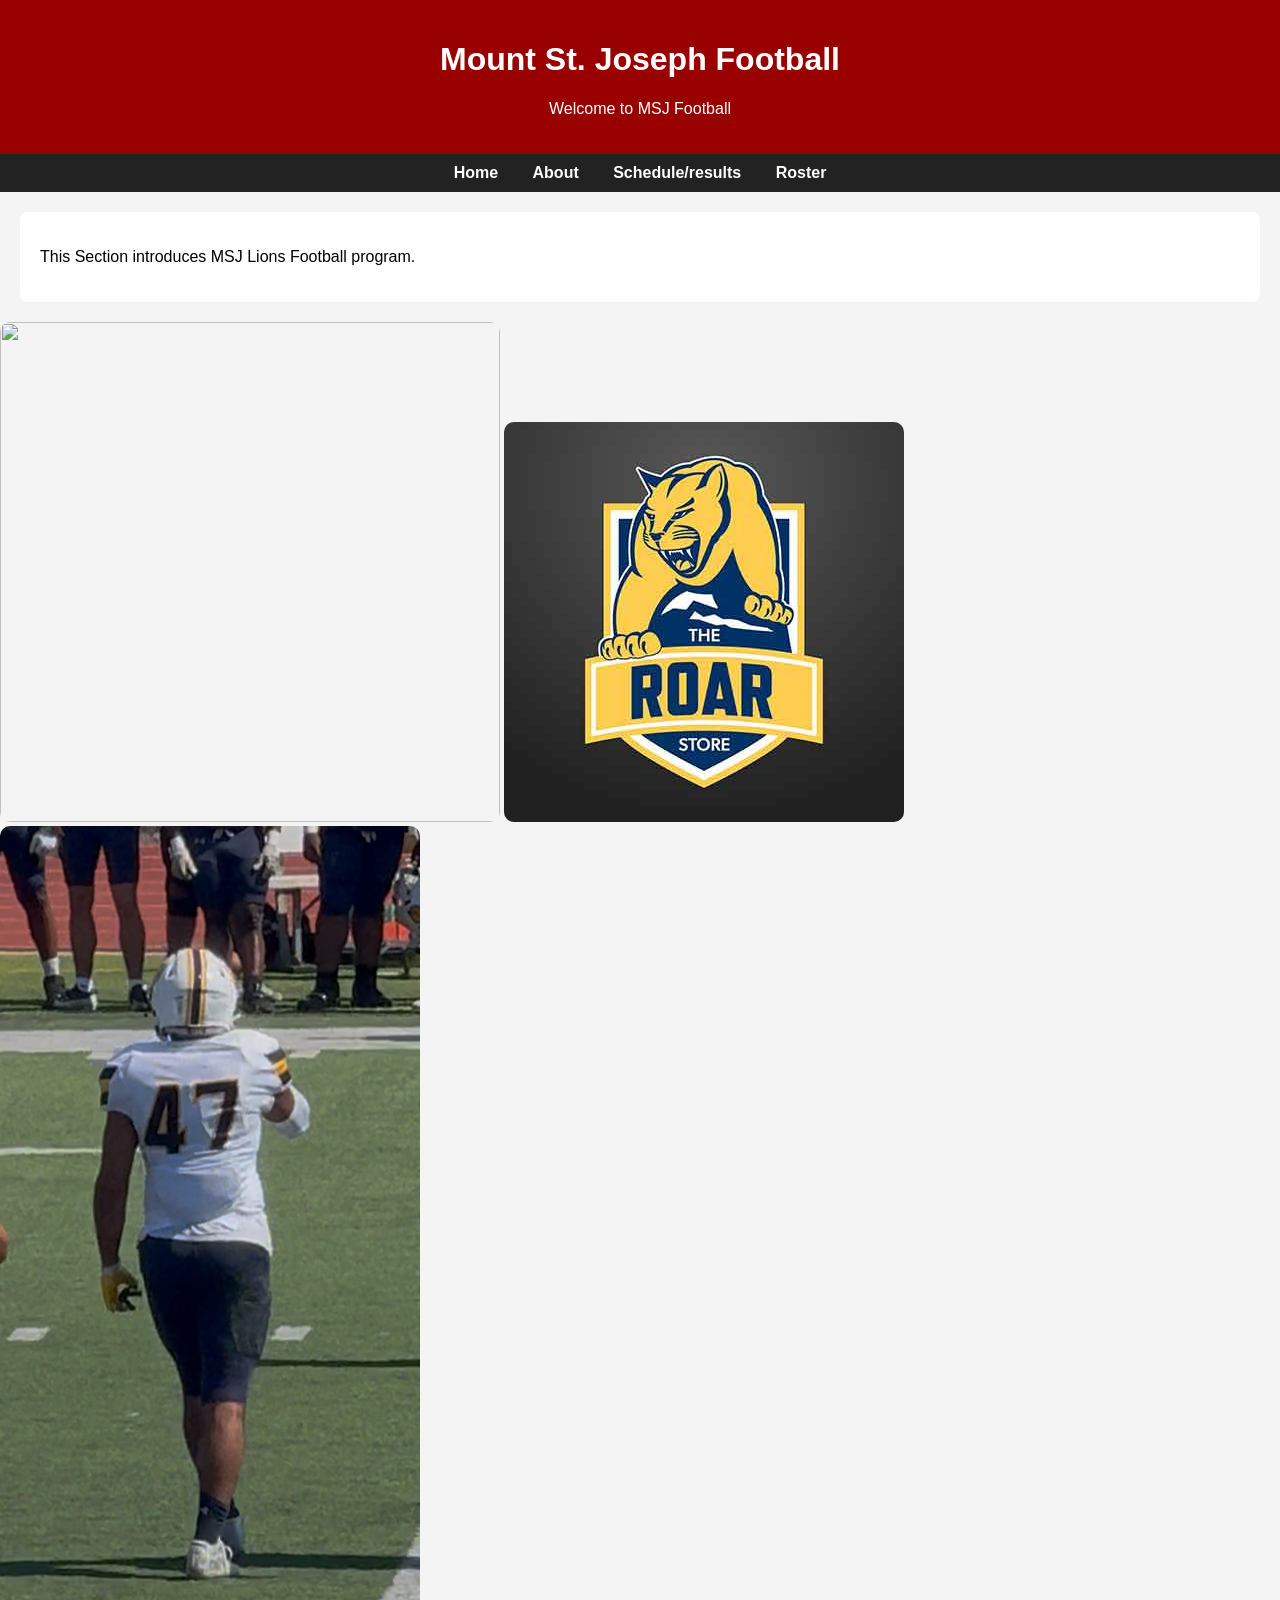
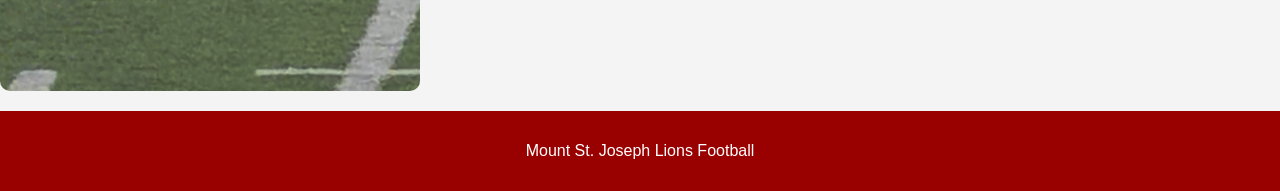
==== index.html @ fc1deb67 "Update index.html" ====
<html>
<header>
<h1>Mount St. Joseph Football</h1>
  <p>Welcome to MSJ Football</p>
     <link rel="stylesheet" href="style.css">
</header>
  <nav>
  <a href="index.html">Home</a>
  <a href="about.html">About</a>
  <a href="schedule.html">Schedule/results</a>
  <a href="roster.html">Roster</a>
  </nav>
  <section>
    <p>This Section introduces MSJ Lions Football program.</p>
  </section>
   <img src="images/Khayo.jpeg" 
     width="500"
     >
  <img src="images/msj.jpg">
  <img src="images/khayo2.jpg">
  <footer>
  <p>Mount St. Joseph Lions Football</p>
</footer>
---- style.css ----
body {
    margin: 0;
    font-family: Arial, sans-serif;
    background-color: #f4f4f4;
}

header {
    background-color: #990000; /* MSJ red */
    color: white;
    padding: 20px;
    text-align: center;
}

nav {
    background-color: #222;
    padding: 10px;
    text-align: center;
}

nav a {
    color: white;
    text-decoration: none;
    margin: 0 15px;
    font-weight: bold;
}

nav a:hover {
    color: gold;
}

section {
    padding: 20px;
    margin: 20px;
    background-color: white;
    border-radius: 8px;
}

img {
    max-width: 100%;
    height: auto;
    border-radius: 10px;
}

footer {
    background-color: #990000;
    color: white;
    text-align: center;
    padding: 15px;
    margin-top: 20px;
}
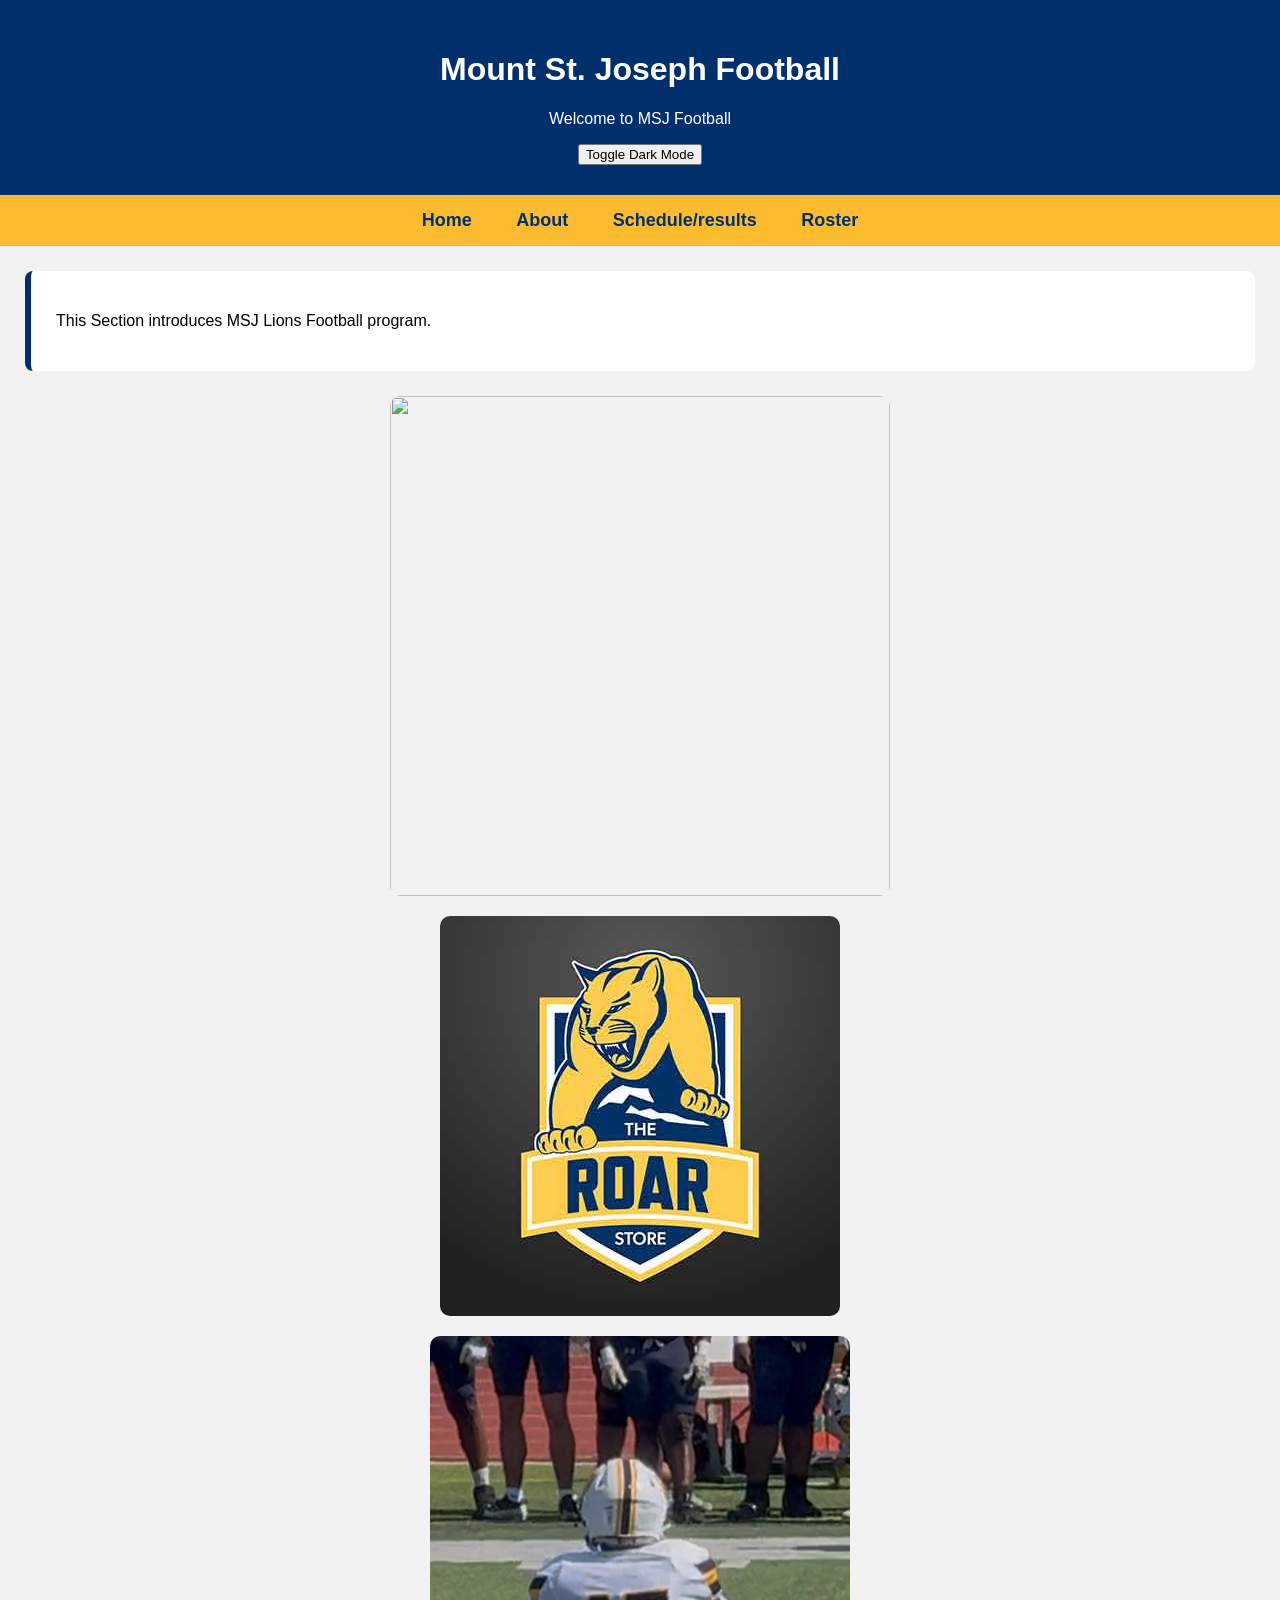
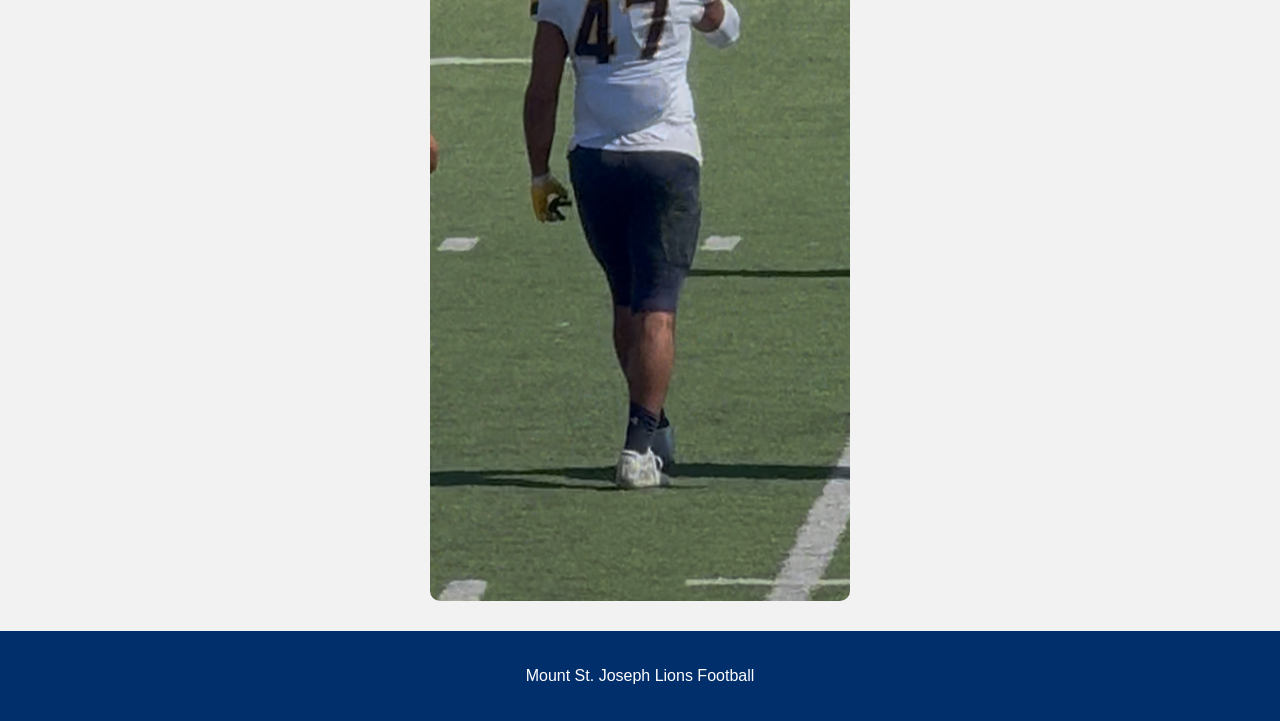
==== commit 3fdb3622: "Update index.html" ====
--- a/index.html
+++ b/index.html
@@ -1,8 +1,13 @@
 <html>
+  <head>
+    <meta charset="UTF-8">
+    <title>Mount St. Joseph Football</title>
+    <link rel="stylesheet" href="styles.css">
+</head>
 <header>
 <h1>Mount St. Joseph Football</h1>
   <p>Welcome to MSJ Football</p>
-     <link rel="stylesheet" href="style.css">
+  <button id="themeBtn">Toggle Dark Mode</button>
 </header>
   <nav>
   <a href="index.html">Home</a>
--- a/styles.css
+++ b/styles.css
@@ -0,0 +1,53 @@
+body {
+    margin: 0;
+    font-family: Arial, sans-serif;
+    background-color: #f2f2f2;
+}
+
+header {
+    background-color: #002F6C; 
+    color: white;
+    padding: 30px;
+    text-align: center;
+}
+
+nav {
+    background-color: #FDBB30; 
+    padding: 15px;
+    text-align: center;
+}
+
+nav a {
+    color: #002F6C;
+    text-decoration: none;
+    margin: 0 20px;
+    font-weight: bold;
+    font-size: 18px;
+}
+
+nav a:hover {
+    color: black;
+}
+
+section {
+    padding: 25px;
+    margin: 25px;
+    background-color: white;
+    border-left: 6px solid #002F6C; 
+    border-radius: 8px;
+}
+
+img {
+    max-width: 90%;
+    display: block;
+    margin: 20px auto;
+    border-radius: 10px;
+}
+
+footer {
+    background-color: #002F6C;
+    color: white;
+    text-align: center;
+    padding: 20px;
+    margin-top: 30px;
+}
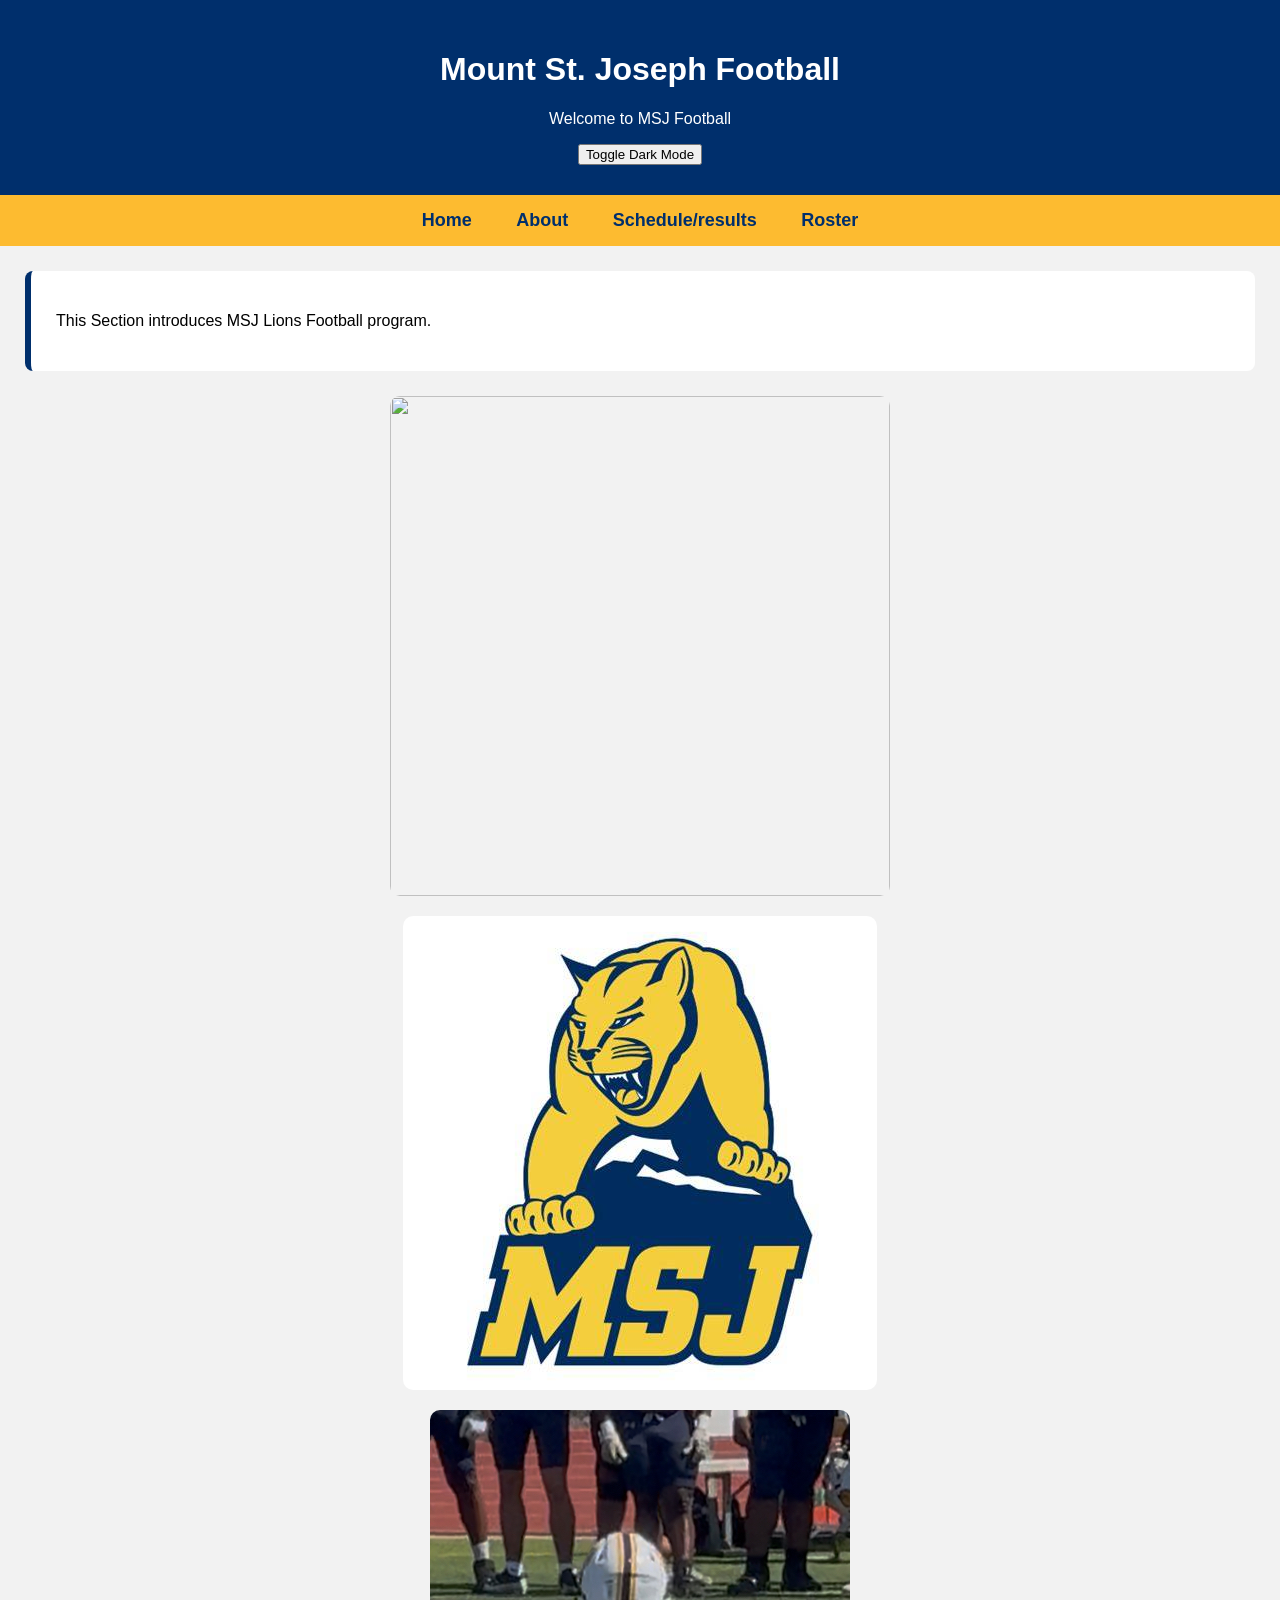
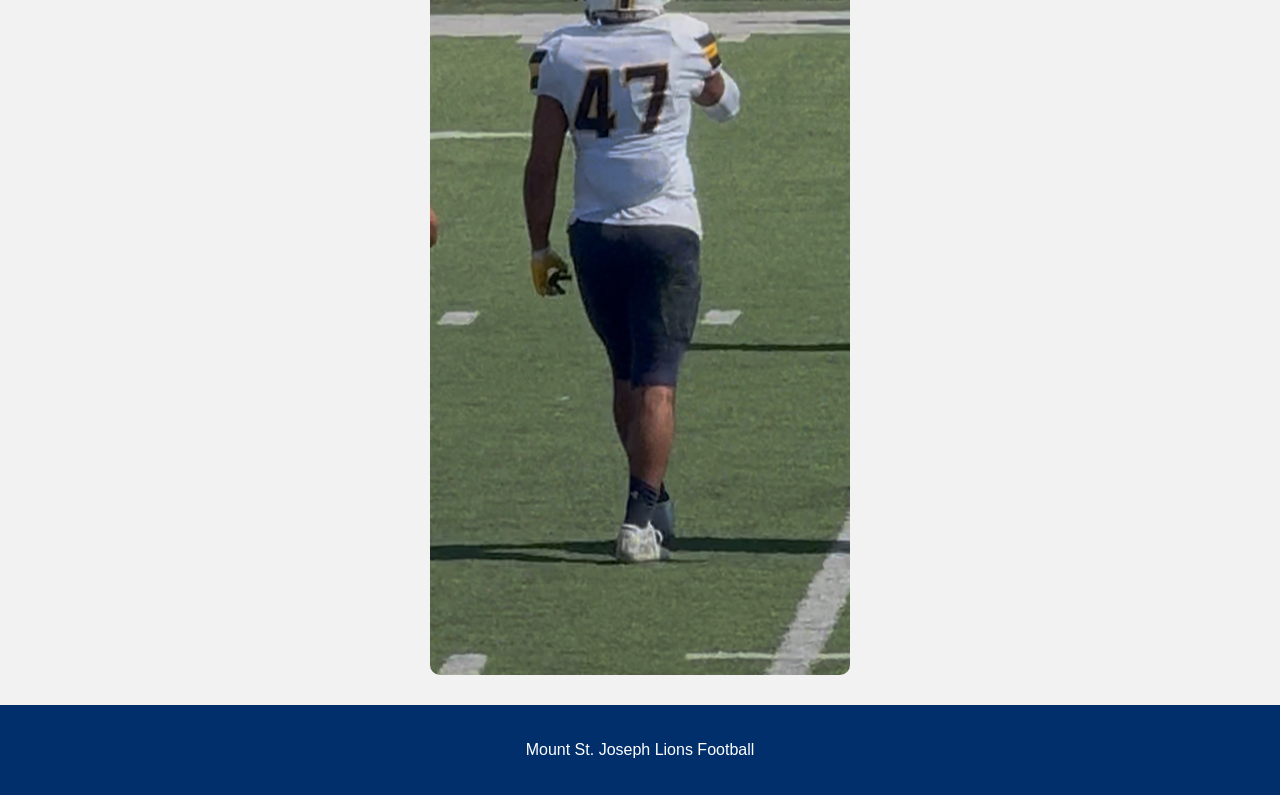
==== commit e65440ea: "Update index.html" ====
--- a/index.html
+++ b/index.html
@@ -21,12 +21,12 @@
    <img src="images/Khayo.jpeg" 
      width="500"
      >
-  <img src="images/msj.jpg">
+  <img src="images/MSJFootball.jpg">
   <img src="images/khayo2.jpg">
   <footer>
   <p>Mount St. Joseph Lions Football</p>
 </footer>
+<script src="script.js"></script>
 
 
 
-
--- a/styles.css
+++ b/styles.css
@@ -51,3 +51,25 @@
     padding: 20px;
     margin-top: 30px;
 }
+
+.dark-mode {
+    background-color: #121212;
+    color: white;
+}
+
+.dark-mode header {
+    background-color: black;
+}
+
+.dark-mode nav {
+    background-color: #333;
+}
+
+.dark-mode section {
+    background-color: #1e1e1e;
+    color: white;
+}
+
+.dark-mode footer {
+    background-color: black;
+}
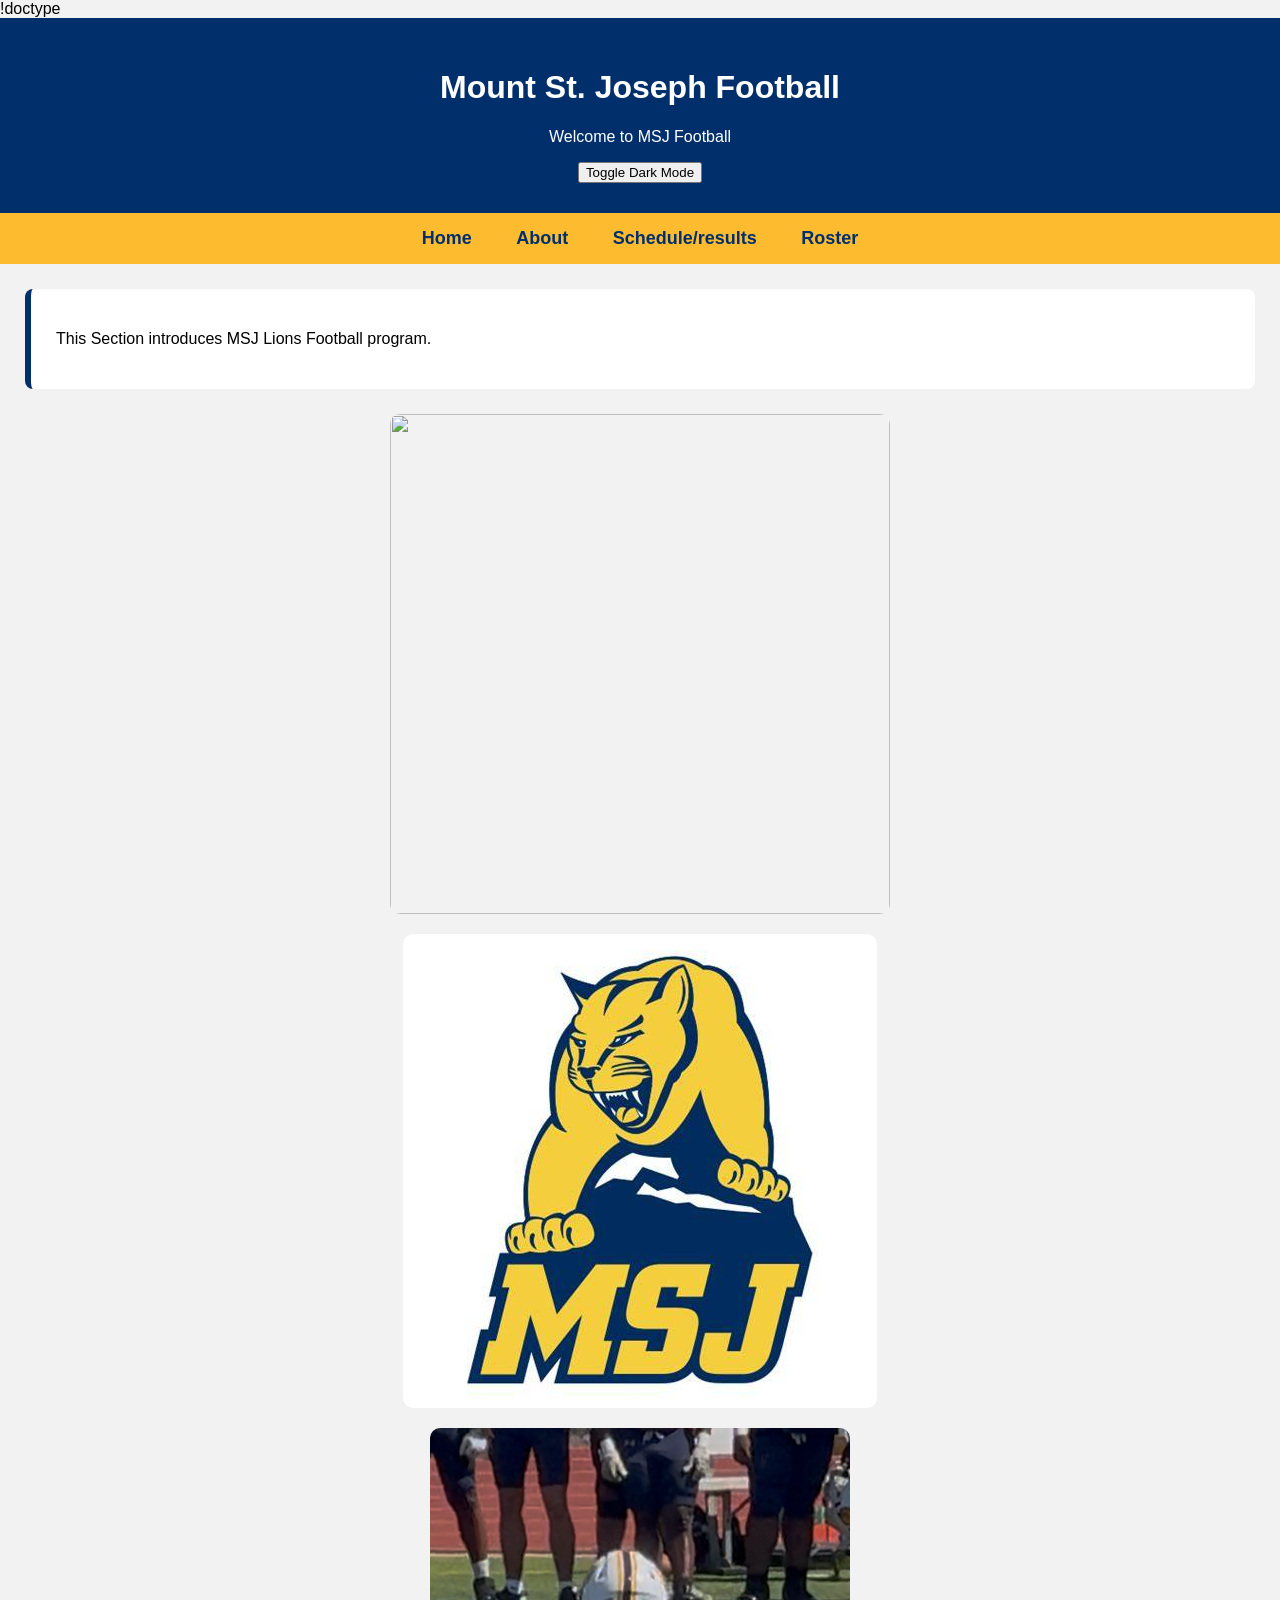
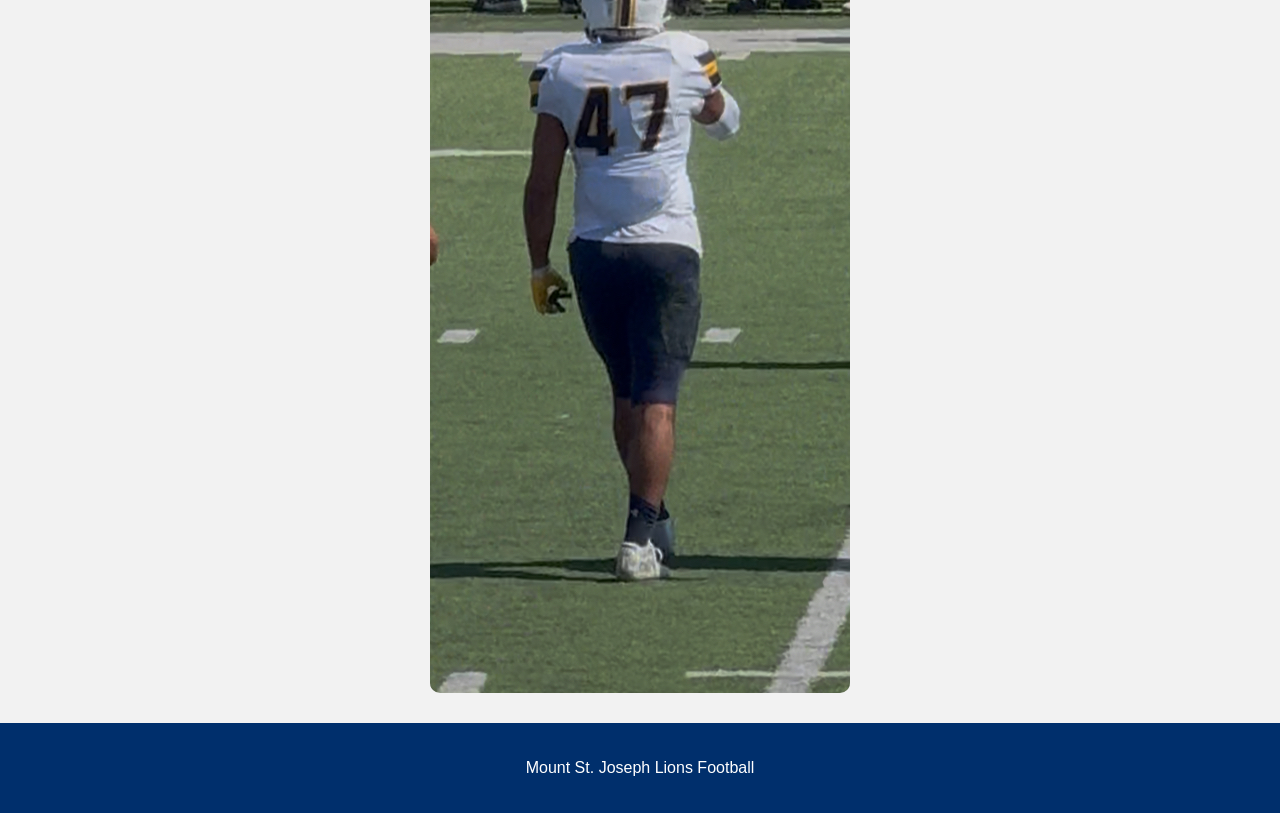
==== commit c6e51403: "Update index.html" ====
--- a/index.html
+++ b/index.html
@@ -1,32 +1,33 @@
+!doctype
 <html>
-  <head>
-    <meta charset="UTF-8">
-    <title>Mount St. Joseph Football</title>
-    <link rel="stylesheet" href="styles.css">
-</head>
-<header>
-<h1>Mount St. Joseph Football</h1>
-  <p>Welcome to MSJ Football</p>
-  <button id="themeBtn">Toggle Dark Mode</button>
-</header>
-  <nav>
-  <a href="index.html">Home</a>
-  <a href="about.html">About</a>
-  <a href="schedule.html">Schedule/results</a>
-  <a href="roster.html">Roster</a>
-  </nav>
-  <section>
-    <p>This Section introduces MSJ Lions Football program.</p>
-  </section>
-   <img src="images/Khayo.jpeg" 
-     width="500"
-     >
-  <img src="images/MSJFootball.jpg">
-  <img src="images/khayo2.jpg">
-  <footer>
-  <p>Mount St. Joseph Lions Football</p>
-</footer>
-<script src="script.js"></script>
+    <head>
+        <meta charset="UTF-8" />
+        <title>Mount St. Joseph Football</title>
+        <link rel="stylesheet" href="styles.css" />
+    </head>
+    <header>
+        <h1>Mount St. Joseph Football</h1>
+        <p>Welcome to MSJ Football</p>
+        <button id="themeBtn">Toggle Dark Mode</button>
+    </header>
+    <nav>
+        <a href="index.html">Home</a>
+        <a href="about.html">About</a>
+        <a href="schedule.html">Schedule/results</a>
+        <a href="roster.html">Roster</a>
+    </nav>
+    <section>
+        <p>This Section introduces MSJ Lions Football program.</p>
+    </section>
+    <img src="images/Khayo.jpeg" width="500" />
+    <img src="images/MSJFootball.jpg" />
+    <img src="images/khayo2.jpg" />
+    <footer>
+        <p>Mount St. Joseph Lions Football</p>
+    </footer>
+    <script src="script.js"></script>
+</html>
 
 
 
+
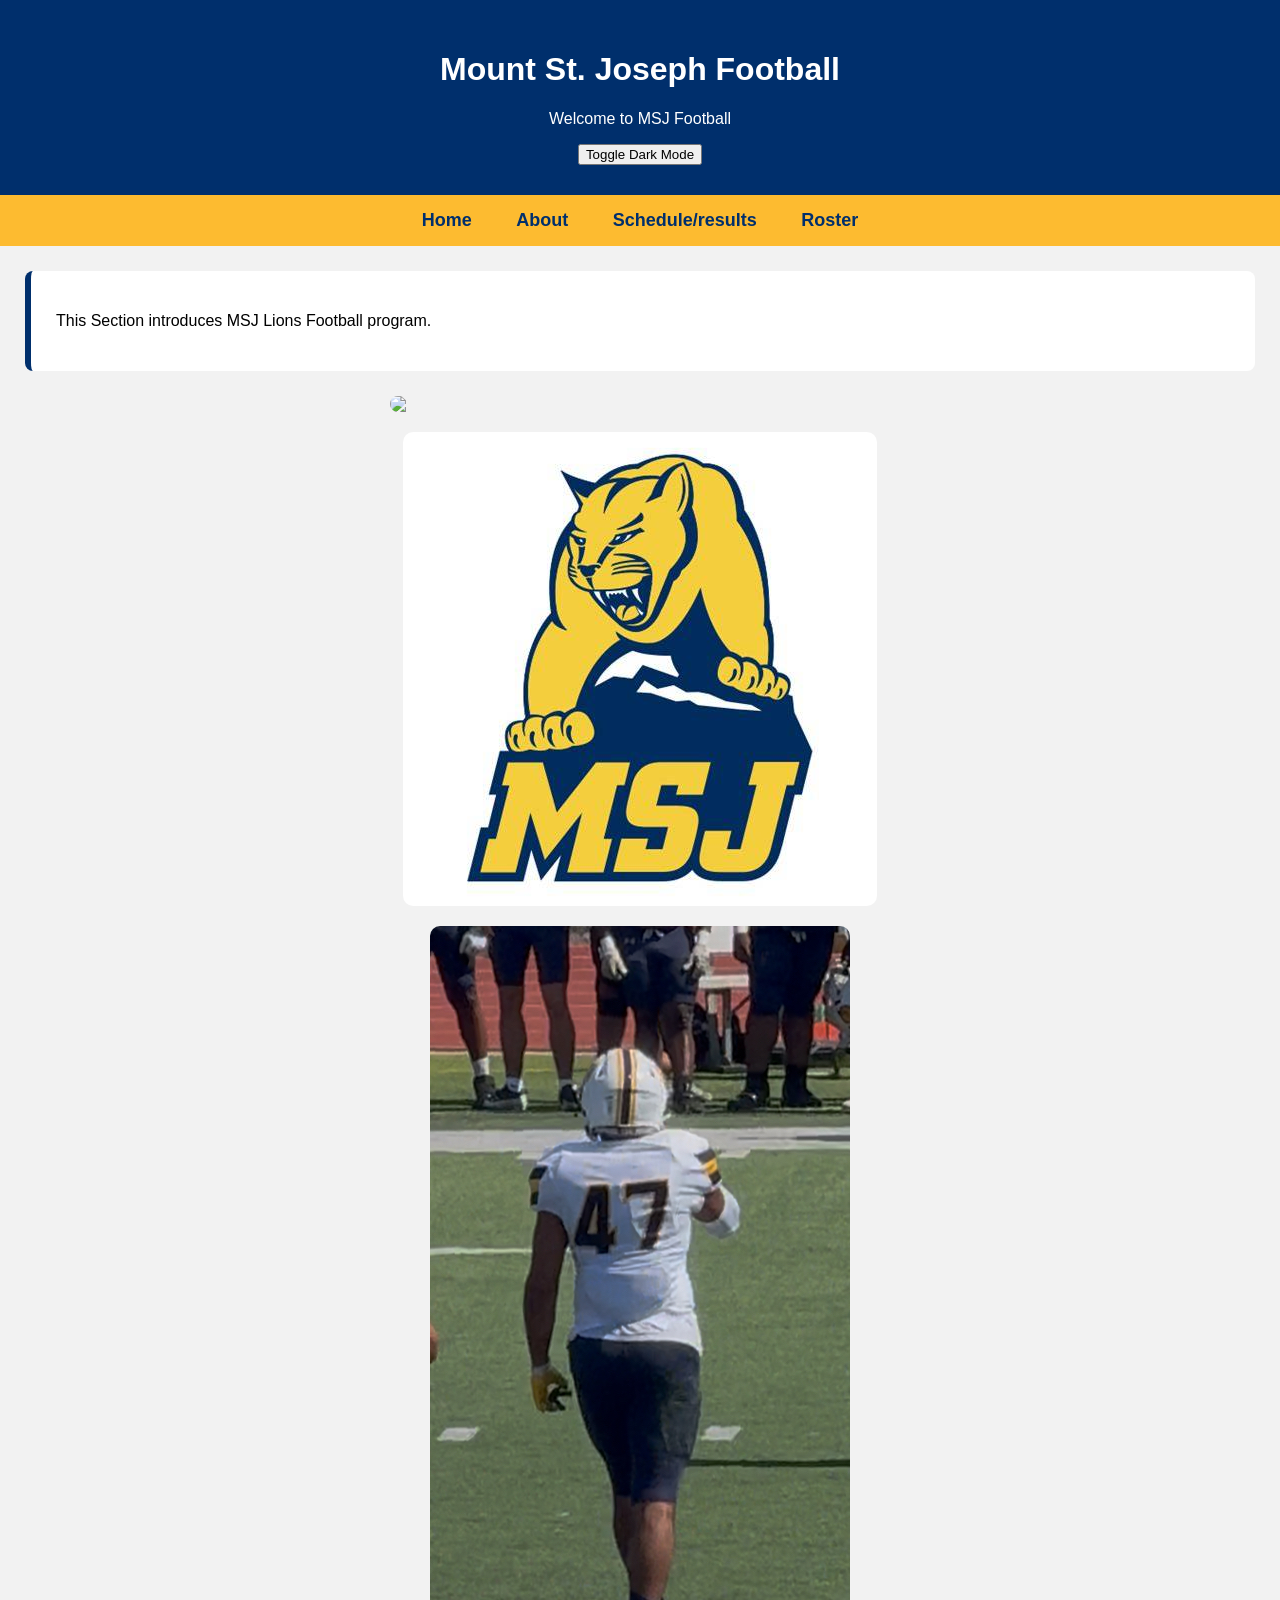
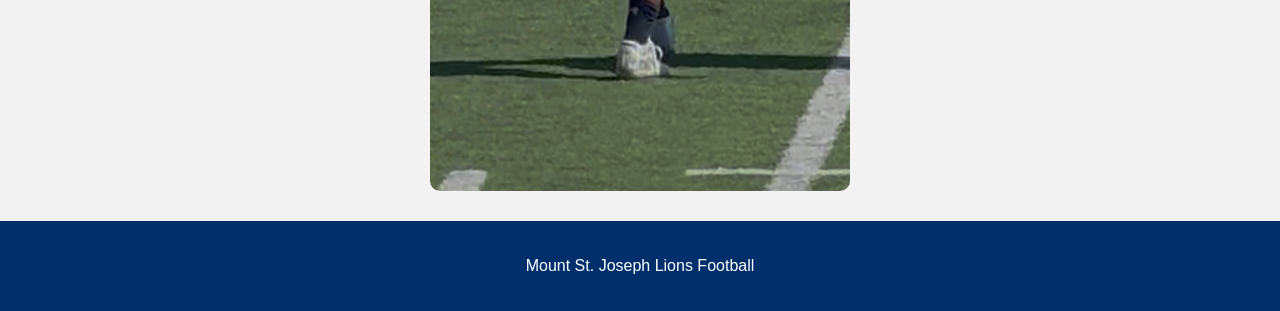
==== commit fcd34ddc: "Update index.html" ====
--- a/index.html
+++ b/index.html
@@ -1,4 +1,4 @@
-!doctype
+<!DOCTYPE html>
 <html>
     <head>
         <meta charset="UTF-8" />
--- a/styles.css
+++ b/styles.css
@@ -73,3 +73,21 @@
 .dark-mode footer {
     background-color: black;
 }
+.roster-link {
+    display: block;
+    width: fit-content;
+    margin: 40px auto;
+    padding: 12px 20px;
+    font-size: 22px;
+    font-weight: bold;
+    text-align: center;
+    background-color: #002F6C;
+    color: white;
+    border-radius: 8px;
+    text-decoration: none;
+}
+
+.roster-link:hover {
+    background-color: #FDBB30;
+    color: black;
+}
